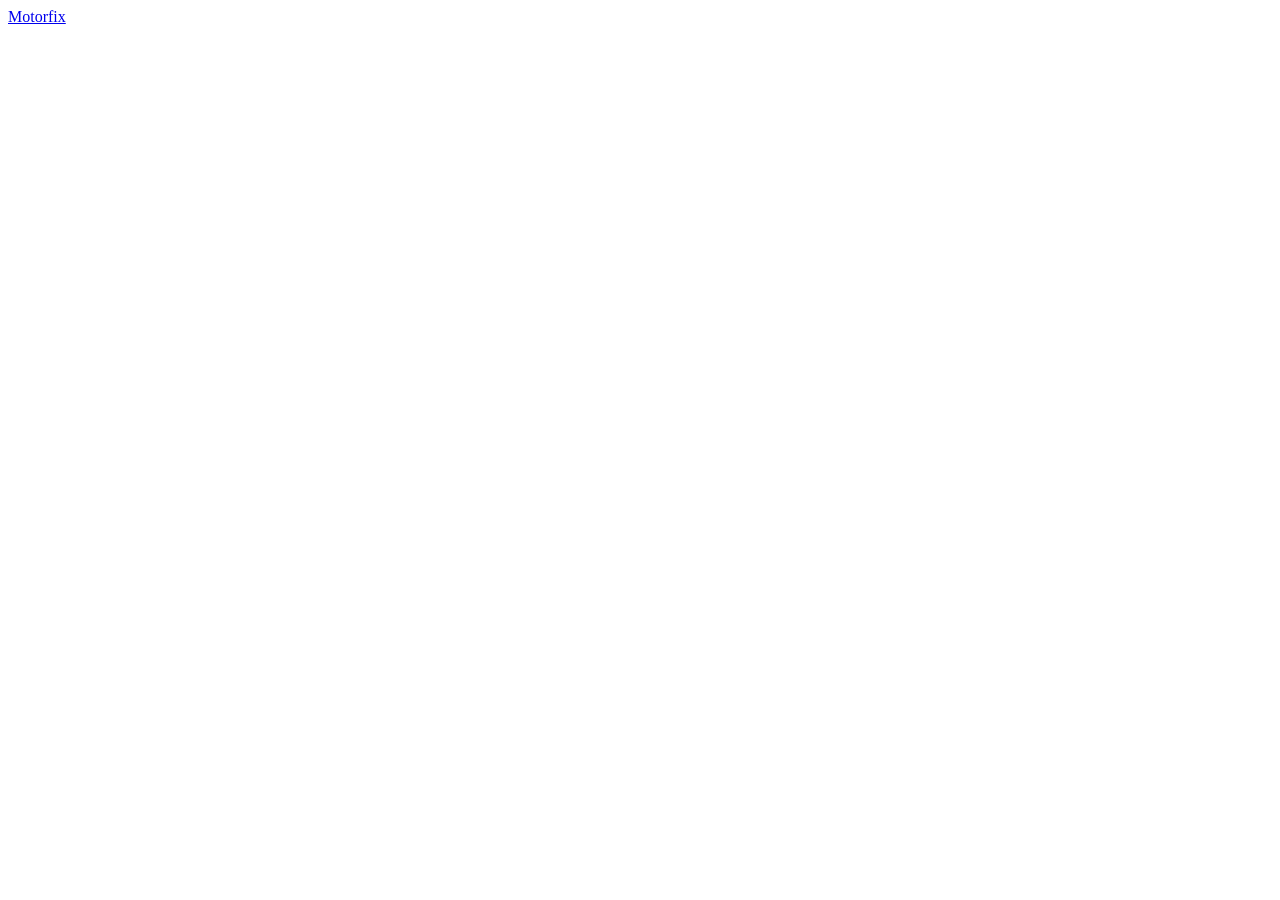
==== frontend/index.html @ 5db6e571 "Comienzo de html y correccion en conexion.php" ====
<!DOCTYPE html>
<html lang="es">
<head>
    <meta charset="UTF-8">
    <meta name="viewport" content="width=device-width, initial-scale=1.0">
    <title>Motorfix</title>
</head>
<body>
    <header>
        <a href="#inicio" aria-label="Motorfix, inicio">Motorfix</a>

        <nav aria-label="Navegación principal">
            <ul>
                
            </ul>
        </nav>
    </header>
</body>
</html>
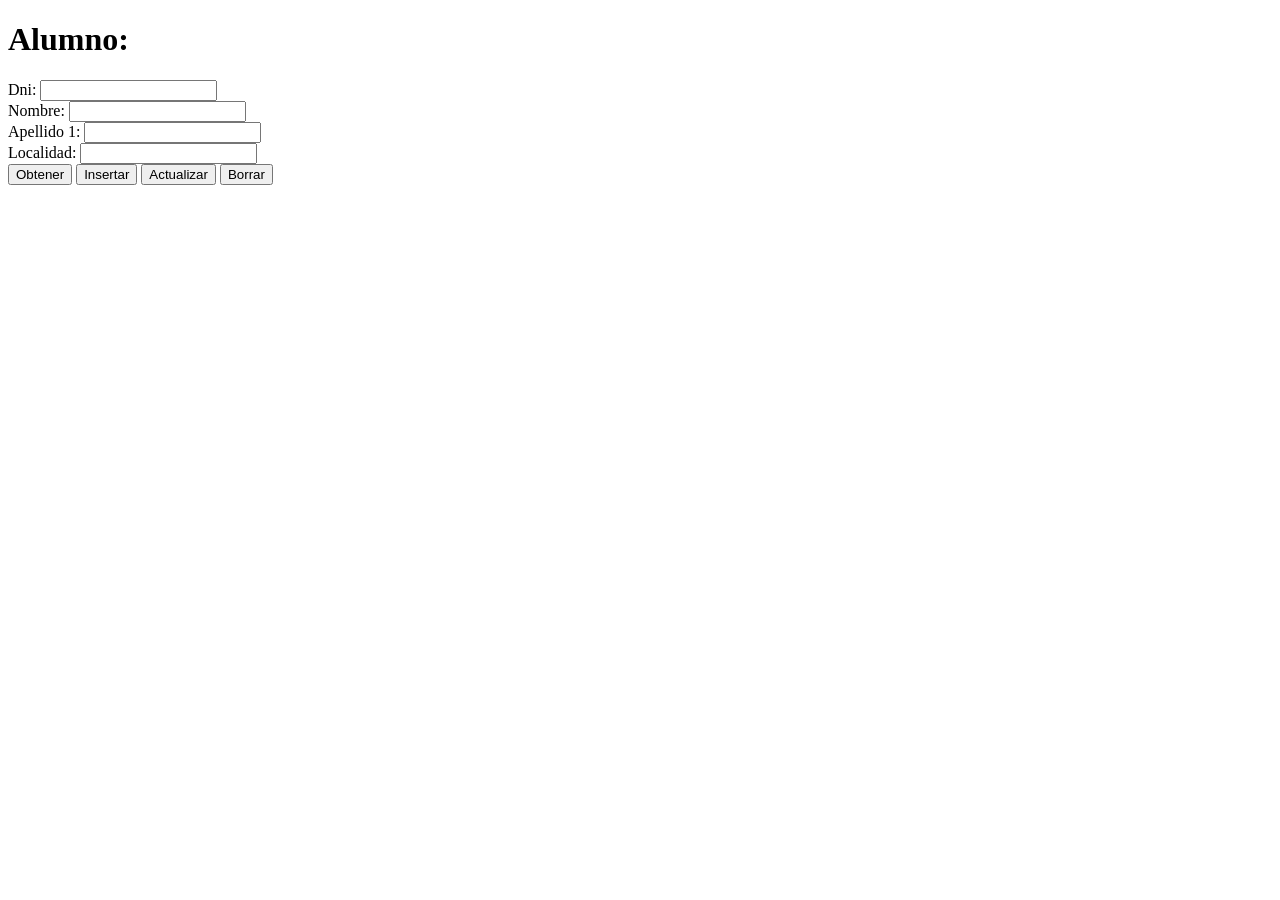
==== commit a1681249: "Codigo de clase agregado sin cambios, pendientes de entrelazar variables para funcionamiento correct" ====
--- a/frontend/index.html
+++ b/frontend/index.html
@@ -1,19 +1,38 @@
 <!DOCTYPE html>
-<html lang="es">
+<html lang="en">
 <head>
     <meta charset="UTF-8">
     <meta name="viewport" content="width=device-width, initial-scale=1.0">
-    <title>Motorfix</title>
+    <title>PROMESA</title>
+    <link rel="stylesheet" href="index.css">
+    <script src="index.js" defer ></script> 
+        <!--defer -> para que se ejecute después de que se cargue completamente el HTML-->   
 </head>
 <body>
-    <header>
-        <a href="#inicio" aria-label="Motorfix, inicio">Motorfix</a>
+    <h1>Alumno:</h1>    
+    <form>
+        <div>
+            <label for="dni" placeholder="Dni:">Dni:</label>
+            <input type="text" name="dni" id="dni" >
+        </div>
+        <div>
+            <label for="nombre" placeholder="Nombre:">Nombre:</label>
+            <input type="text" name="nombre" id="nombre" > 
+        </div>
+        <div>
+            <label for="apellido_1" placeholder="Apellido:">Apellido 1:</label>
+            <input type="text" name="apellido_1" id="apellido_1"> 
+        </div>
+        <div>
+            <label for="localidad" placeholder="Localidad:">Localidad:</label>
+            <input type="text" name="localidad" id="localidad" > 
+        </div>
 
-        <nav aria-label="Navegación principal">
-            <ul>
-                
-            </ul>
-        </nav>
-    </header>
+        <input type="button" value="Obtener" id="obtener">
+        <input type="button" value="Insertar" id="insertar">
+        <input type="button" value="Actualizar" id="actualizar">
+        <input type="button" value="Borrar" id="borrar">
+        
+    </form>
 </body>
 </html>
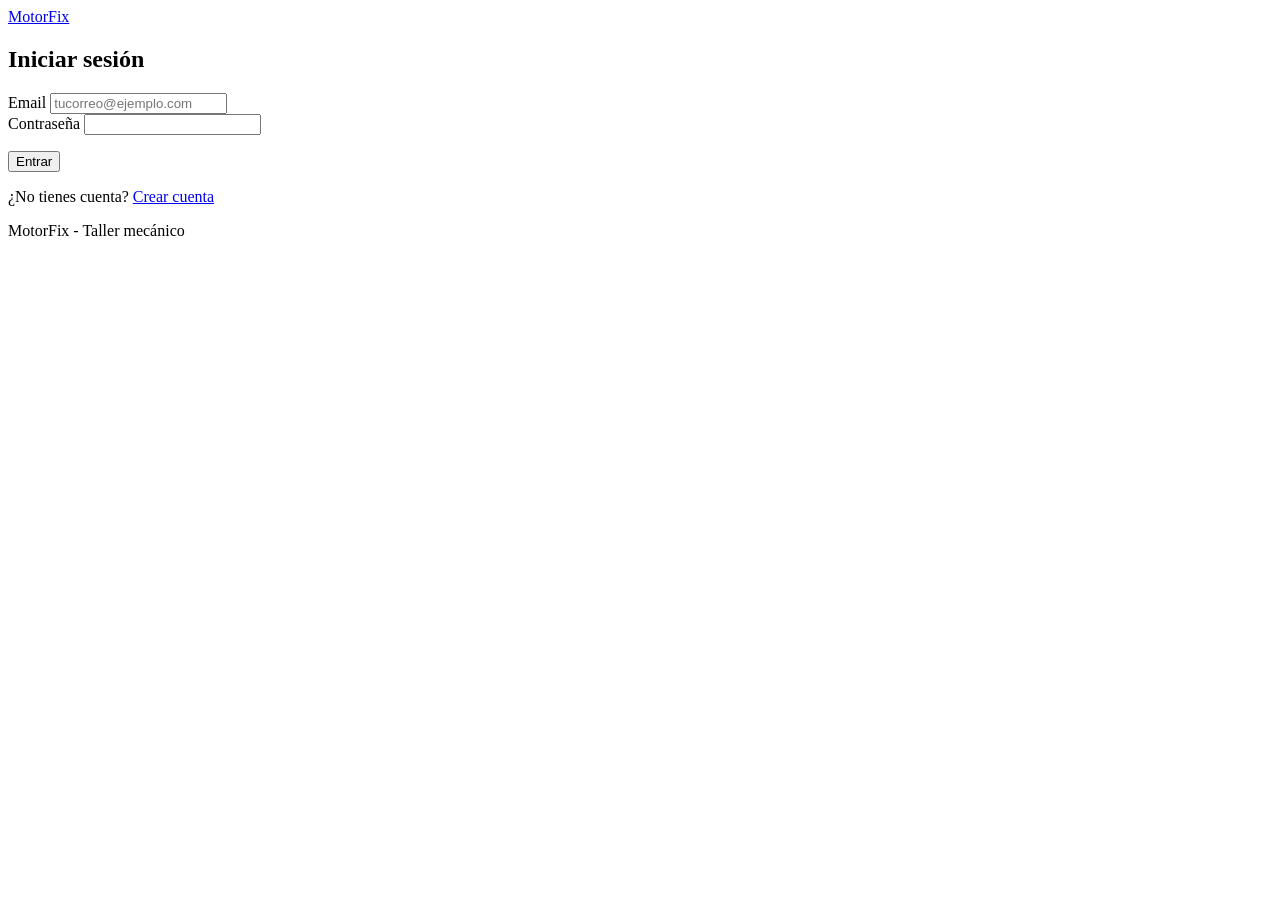
==== commit bf42b61f: "Adicion de registro,login, css basico y copia js de clase pendiente de modificaciones" ====
--- a/frontend/index.html
+++ b/frontend/index.html
@@ -1,38 +1,42 @@
 <!DOCTYPE html>
-<html lang="en">
+<html lang="es">
 <head>
     <meta charset="UTF-8">
     <meta name="viewport" content="width=device-width, initial-scale=1.0">
-    <title>PROMESA</title>
-    <link rel="stylesheet" href="index.css">
-    <script src="index.js" defer ></script> 
-        <!--defer -> para que se ejecute después de que se cargue completamente el HTML-->   
+    <title>Iniciar sesión - MotorFix</title>
+    <link rel="stylesheet" href=".../frontend/index.css">
 </head>
 <body>
-    <h1>Alumno:</h1>    
-    <form>
-        <div>
-            <label for="dni" placeholder="Dni:">Dni:</label>
-            <input type="text" name="dni" id="dni" >
-        </div>
-        <div>
-            <label for="nombre" placeholder="Nombre:">Nombre:</label>
-            <input type="text" name="nombre" id="nombre" > 
-        </div>
-        <div>
-            <label for="apellido_1" placeholder="Apellido:">Apellido 1:</label>
-            <input type="text" name="apellido_1" id="apellido_1"> 
-        </div>
-        <div>
-            <label for="localidad" placeholder="Localidad:">Localidad:</label>
-            <input type="text" name="localidad" id="localidad" > 
-        </div>
+    <header>
+        <a href="index.html">MotorFix</a>
+    </header>
+        <section>
+            <h1>Iniciar sesión</h1>
 
-        <input type="button" value="Obtener" id="obtener">
-        <input type="button" value="Insertar" id="insertar">
-        <input type="button" value="Actualizar" id="actualizar">
-        <input type="button" value="Borrar" id="borrar">
-        
-    </form>
+            <!-- El formulario no se envía solo: el botón es type="button" y lo gestiona login.js con fetch() -->
+            <form id="formLogin" >
+                <div>
+                    <label for="email">Email</label>
+                    <input type="email" id="email" name="email" placeholder="tucorreo@ejemplo.com" required>
+                </div>
+
+                <div>
+                    <label for="password">Contraseña</label>
+                    <input type="password" id="password" name="password" required>
+                </div>
+
+                <!-- Aquí se mostrarán los mensajes de error o de éxito desde JS -->
+                <p id="mensaje" role="alert"></p>
+
+                <button type="button" id="entrar">Entrar</button>
+            </form>
+
+            <p>¿No tienes cuenta? <a href="registroUsuario.html">Crear cuenta</a></p>
+        </section>
+    <footer>
+        <p>MotorFix - Taller mecánico</p>
+    </footer>
+
+    <script src="../js/login.js"></script>
 </body>
 </html>
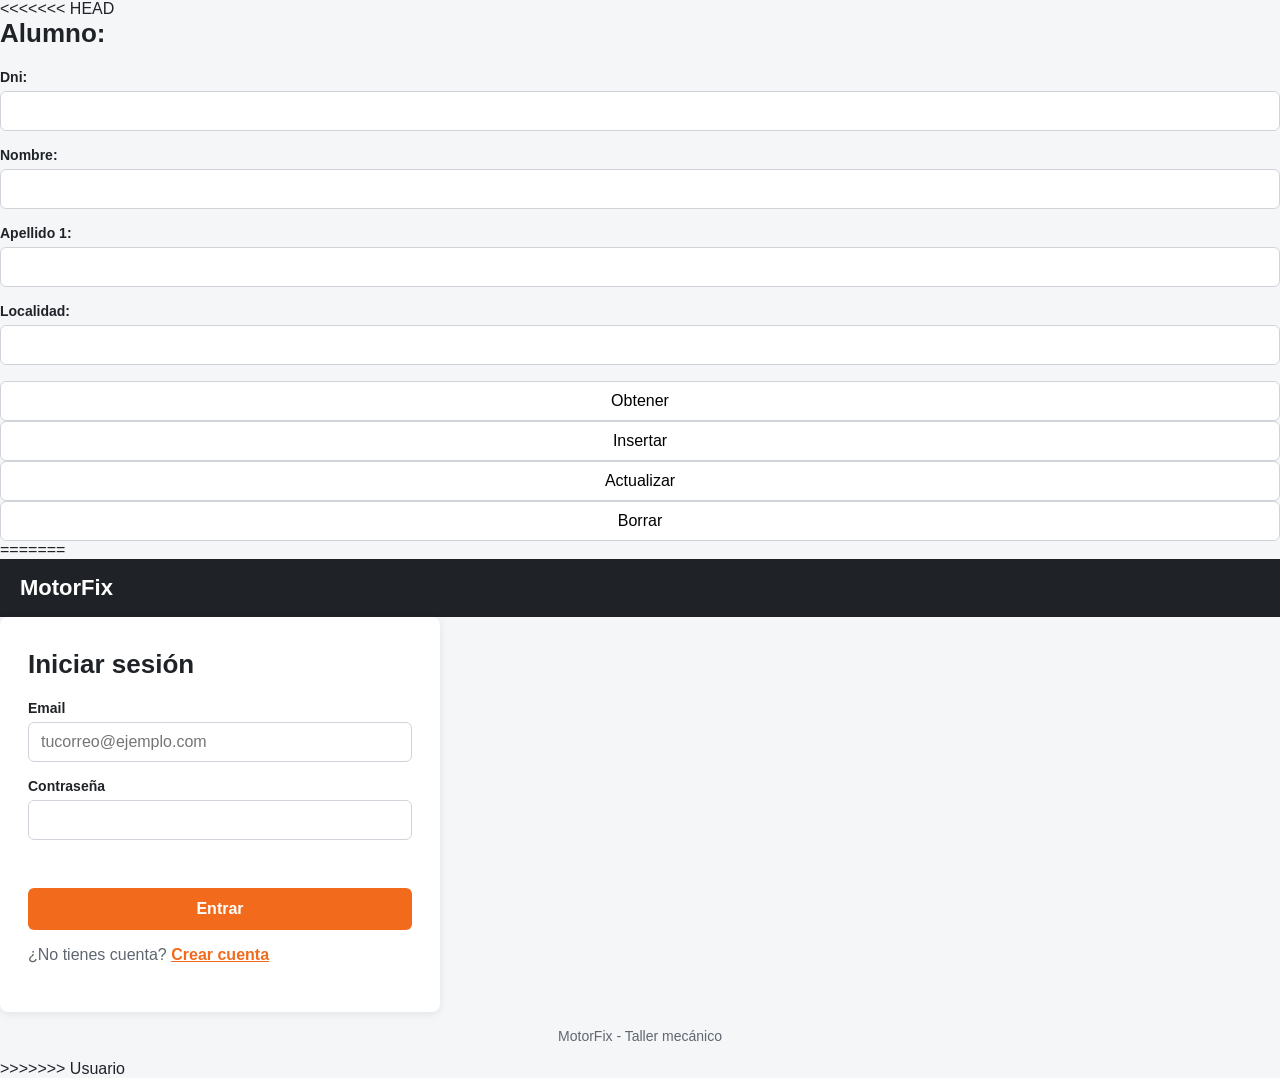
==== commit 42a233c6: "Merge rama Usuario en desarrollo: clases  con CRUD" ====
--- a/frontend/index.html
+++ b/frontend/index.html
@@ -1,8 +1,41 @@
 <!DOCTYPE html>
-<html lang="es">
+<html lang="en">
 <head>
     <meta charset="UTF-8">
     <meta name="viewport" content="width=device-width, initial-scale=1.0">
+<<<<<<< HEAD
+    <title>PROMESA</title>
+    <link rel="stylesheet" href="index.css">
+    <script src="index.js" defer ></script> 
+        <!--defer -> para que se ejecute después de que se cargue completamente el HTML-->   
+</head>
+<body>
+    <h1>Alumno:</h1>    
+    <form>
+        <div>
+            <label for="dni" placeholder="Dni:">Dni:</label>
+            <input type="text" name="dni" id="dni" >
+        </div>
+        <div>
+            <label for="nombre" placeholder="Nombre:">Nombre:</label>
+            <input type="text" name="nombre" id="nombre" > 
+        </div>
+        <div>
+            <label for="apellido_1" placeholder="Apellido:">Apellido 1:</label>
+            <input type="text" name="apellido_1" id="apellido_1"> 
+        </div>
+        <div>
+            <label for="localidad" placeholder="Localidad:">Localidad:</label>
+            <input type="text" name="localidad" id="localidad" > 
+        </div>
+
+        <input type="button" value="Obtener" id="obtener">
+        <input type="button" value="Insertar" id="insertar">
+        <input type="button" value="Actualizar" id="actualizar">
+        <input type="button" value="Borrar" id="borrar">
+        
+    </form>
+=======
     <title>Iniciar sesión - MotorFix</title>
     <link rel="stylesheet" href=".../frontend/index.css">
 </head>
@@ -38,5 +71,6 @@
     </footer>
 
     <script src="../js/login.js"></script>
+>>>>>>> Usuario
 </body>
 </html>
--- a/frontend/index.css
+++ b/frontend/index.css
@@ -0,0 +1,170 @@
+/* =====================================================================
+   MotorFix - Estilos básicos (login y registro)
+   Responsive sin media queries: anchos máximos, porcentajes y flexbox
+   ===================================================================== */
+
+/* ---------- Variables de color ---------- */
+:root {
+    --grafito: #1F2328;
+    --naranja: #F26B1D;
+    --naranja-oscuro: #D45A12;
+    --fondo: #F5F6F8;
+    --blanco: #FFFFFF;
+    --gris-borde: #D0D4DA;
+    --gris-texto: #5F6670;
+}
+
+/* ---------- Base ---------- */
+* {
+    box-sizing: border-box; /* el padding no suma al ancho: evita que los inputs se salgan */
+}
+
+body {
+    margin: 0;
+    font-family: Arial, Helvetica, sans-serif;
+    font-size: 16px;
+    color: var(--grafito);
+    background-color: var(--fondo);
+
+    /* La página ocupa toda la altura y el footer se queda abajo */
+    min-height: 100vh;
+    display: flex;
+    flex-direction: column;
+}
+
+/* ---------- Cabecera ---------- */
+header {
+    background-color: var(--grafito);
+    padding: 16px 20px;
+}
+
+header a {
+    color: var(--blanco);
+    font-size: 22px;
+    font-weight: bold;
+    text-decoration: none;
+}
+
+/* ---------- Contenido ---------- */
+main {
+    flex: 1; /* ocupa el espacio libre entre header y footer */
+    display: flex;
+    justify-content: center;
+    align-items: flex-start;
+    padding: 40px 16px;
+}
+
+/* Tarjeta blanca: crece hasta 440px y en pantallas pequeñas ocupa el 100% */
+section {
+    width: 100%;
+    max-width: 440px;
+    background-color: var(--blanco);
+    border-radius: 8px;
+    padding: 32px 28px;
+    box-shadow: 0 2px 8px rgba(0, 0, 0, 0.08);
+}
+
+h1 {
+    margin: 0 0 20px;
+    font-size: 26px;
+}
+
+section > p {
+    color: var(--gris-texto);
+}
+
+/* ---------- Formulario ---------- */
+fieldset {
+    border: 1px solid var(--gris-borde);
+    border-radius: 8px;
+    padding: 12px 16px 4px;
+    margin: 0 0 20px;
+}
+
+legend {
+    padding: 0 6px;
+    font-weight: bold;
+    color: var(--gris-texto);
+}
+
+/* Cada grupo etiqueta + campo */
+form div {
+    display: flex;
+    flex-direction: column;
+    margin-bottom: 16px;
+}
+
+label {
+    margin-bottom: 6px;
+    font-weight: bold;
+    font-size: 14px;
+}
+
+input {
+    width: 100%;
+    padding: 10px 12px;
+    font-size: 16px; /* 16px evita que el móvil haga zoom al escribir */
+    border: 1px solid var(--gris-borde);
+    border-radius: 6px;
+    background-color: var(--blanco);
+}
+
+input:focus {
+    outline: none;
+    border-color: var(--naranja);
+    box-shadow: 0 0 0 3px rgba(242, 107, 29, 0.2);
+}
+
+small {
+    margin-top: 4px;
+    color: var(--gris-texto);
+    font-size: 13px;
+}
+
+/* ---------- Mensaje de error / éxito (el color lo pone el JS) ---------- */
+#mensaje {
+    min-height: 20px; /* reserva el hueco para que el formulario no "salte" al aparecer */
+    margin: 0 0 12px;
+    font-size: 14px;
+    font-weight: bold;
+}
+
+/* ---------- Botón ---------- */
+button {
+    width: 100%;
+    padding: 12px;
+    font-size: 16px;
+    font-weight: bold;
+    color: var(--blanco);
+    background-color: var(--naranja);
+    border: none;
+    border-radius: 6px;
+    cursor: pointer;
+}
+
+button:hover {
+    background-color: var(--naranja-oscuro);
+}
+
+button:disabled {
+    background-color: var(--gris-borde);
+    cursor: not-allowed;
+}
+
+/* ---------- Enlaces ---------- */
+section a {
+    color: var(--naranja);
+    font-weight: bold;
+}
+
+/* ---------- Pie ---------- */
+footer {
+    text-align: center;
+    padding: 16px;
+    font-size: 14px;
+    color: var(--gris-texto);
+}
+
+footer p {
+    margin: 0;
+}
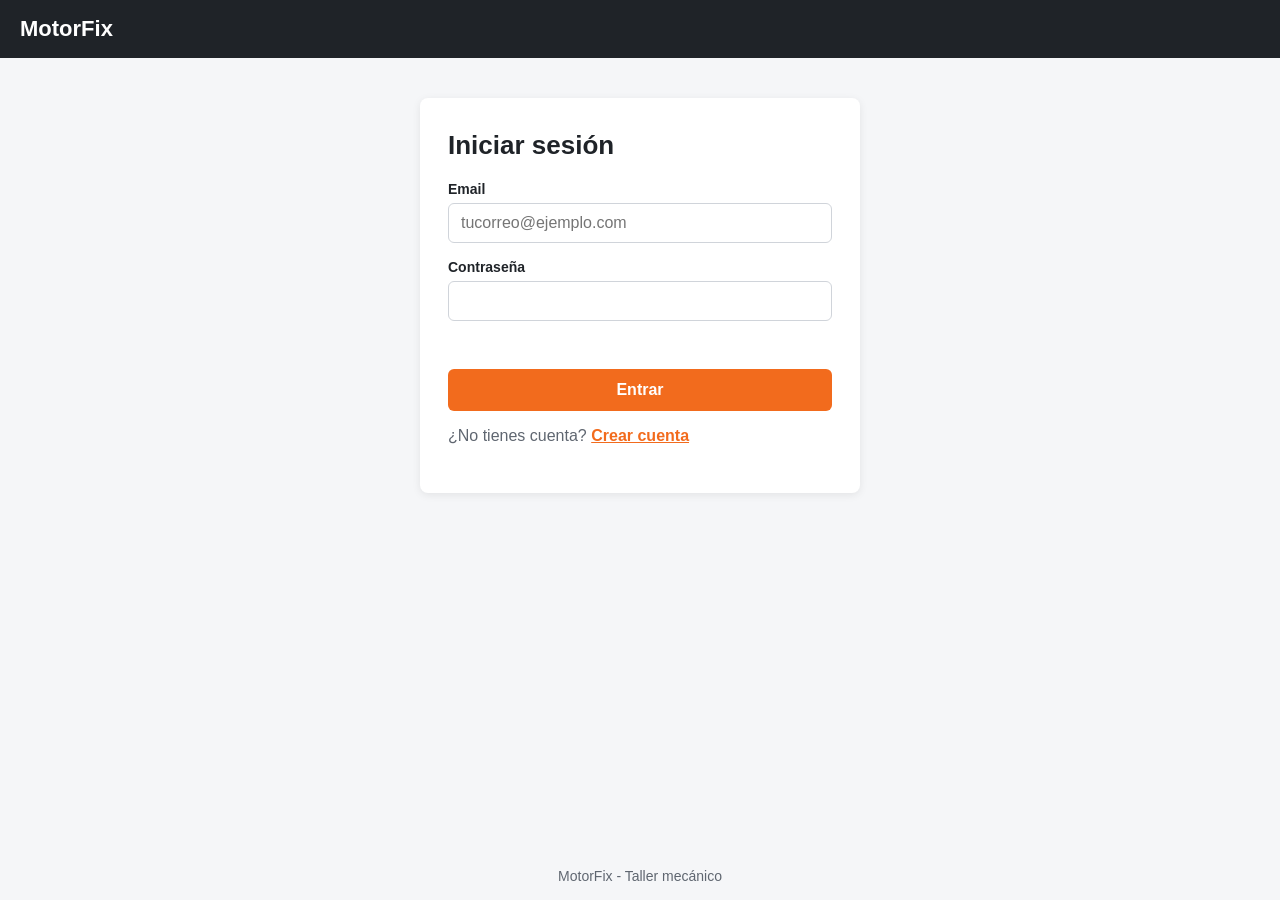
==== commit 2cd3ce78: "Cambios en toda la pagina actual para que se cree usuario funcionable, aunque todavia la pagina no r" ====
--- a/frontend/index.html
+++ b/frontend/index.html
@@ -1,43 +1,12 @@
 <!DOCTYPE html>
-<html lang="en">
+<html lang="es">
 <head>
     <meta charset="UTF-8">
     <meta name="viewport" content="width=device-width, initial-scale=1.0">
-<<<<<<< HEAD
-    <title>PROMESA</title>
+    <title>MotorFix</title>
     <link rel="stylesheet" href="index.css">
     <script src="index.js" defer ></script> 
         <!--defer -> para que se ejecute después de que se cargue completamente el HTML-->   
-</head>
-<body>
-    <h1>Alumno:</h1>    
-    <form>
-        <div>
-            <label for="dni" placeholder="Dni:">Dni:</label>
-            <input type="text" name="dni" id="dni" >
-        </div>
-        <div>
-            <label for="nombre" placeholder="Nombre:">Nombre:</label>
-            <input type="text" name="nombre" id="nombre" > 
-        </div>
-        <div>
-            <label for="apellido_1" placeholder="Apellido:">Apellido 1:</label>
-            <input type="text" name="apellido_1" id="apellido_1"> 
-        </div>
-        <div>
-            <label for="localidad" placeholder="Localidad:">Localidad:</label>
-            <input type="text" name="localidad" id="localidad" > 
-        </div>
-
-        <input type="button" value="Obtener" id="obtener">
-        <input type="button" value="Insertar" id="insertar">
-        <input type="button" value="Actualizar" id="actualizar">
-        <input type="button" value="Borrar" id="borrar">
-        
-    </form>
-=======
-    <title>Iniciar sesión - MotorFix</title>
-    <link rel="stylesheet" href=".../frontend/index.css">
 </head>
 <body>
     <header>
@@ -45,8 +14,6 @@
     </header>
         <section>
             <h1>Iniciar sesión</h1>
-
-            <!-- El formulario no se envía solo: el botón es type="button" y lo gestiona login.js con fetch() -->
             <form id="formLogin" >
                 <div>
                     <label for="email">Email</label>
@@ -57,9 +24,8 @@
                     <label for="password">Contraseña</label>
                     <input type="password" id="password" name="password" required>
                 </div>
-
                 <!-- Aquí se mostrarán los mensajes de error o de éxito desde JS -->
-                <p id="mensaje" role="alert"></p>
+                <p id="mensaje"></p>
 
                 <button type="button" id="entrar">Entrar</button>
             </form>
@@ -69,8 +35,5 @@
     <footer>
         <p>MotorFix - Taller mecánico</p>
     </footer>
-
-    <script src="../js/login.js"></script>
->>>>>>> Usuario
 </body>
 </html>
--- a/frontend/index.css
+++ b/frontend/index.css
@@ -1,52 +1,36 @@
-/* =====================================================================
-   MotorFix - Estilos básicos (login y registro)
-   Responsive sin media queries: anchos máximos, porcentajes y flexbox
-   ===================================================================== */
-
-/* ---------- Variables de color ---------- */
-:root {
-    --grafito: #1F2328;
-    --naranja: #F26B1D;
-    --naranja-oscuro: #D45A12;
-    --fondo: #F5F6F8;
-    --blanco: #FFFFFF;
-    --gris-borde: #D0D4DA;
-    --gris-texto: #5F6670;
-}
-
-/* ---------- Base ---------- */
 * {
     box-sizing: border-box; /* el padding no suma al ancho: evita que los inputs se salgan */
 }
-
 body {
     margin: 0;
     font-family: Arial, Helvetica, sans-serif;
     font-size: 16px;
-    color: var(--grafito);
-    background-color: var(--fondo);
-
+    color: #1F2328;
+    background-color: #F5F6F8;
     /* La página ocupa toda la altura y el footer se queda abajo */
     min-height: 100vh;
     display: flex;
     flex-direction: column;
-}
-
+    align-items: center; /* centra la tarjeta cuando la section va directa en el body */
+}
+/*Login y registro*/
 /* ---------- Cabecera ---------- */
 header {
-    background-color: var(--grafito);
+    width: 100%;
+    background-color: #1F2328;
     padding: 16px 20px;
 }
 
 header a {
-    color: var(--blanco);
+    color: #FFFFFF;
     font-size: 22px;
     font-weight: bold;
     text-decoration: none;
 }
 
-/* ---------- Contenido ---------- */
+/* ---------- Contenido (login: la section va dentro de main) ---------- */
 main {
+    width: 100%;
     flex: 1; /* ocupa el espacio libre entre header y footer */
     display: flex;
     justify-content: center;
@@ -58,24 +42,38 @@
 section {
     width: 100%;
     max-width: 440px;
-    background-color: var(--blanco);
+    background-color: #FFFFFF;
     border-radius: 8px;
     padding: 32px 28px;
     box-shadow: 0 2px 8px rgba(0, 0, 0, 0.08);
 }
 
+/* Registro: la section va directa en el body, sin main que le dé margen */
+body > section {
+    width: calc(100% - 32px);
+    margin: 40px 0;
+}
+
 h1 {
     margin: 0 0 20px;
     font-size: 26px;
 }
 
+/* Subtítulo del registro: sin la negrita que trae el h4 por defecto */
+h4 {
+    margin: -12px 0 24px;
+    font-size: 16px;
+    font-weight: normal;
+    color: #5F6670;
+}
+
 section > p {
-    color: var(--gris-texto);
+    color: #5F6670;
 }
 
 /* ---------- Formulario ---------- */
 fieldset {
-    border: 1px solid var(--gris-borde);
+    border: 1px solid #D0D4DA;
     border-radius: 8px;
     padding: 12px 16px 4px;
     margin: 0 0 20px;
@@ -84,7 +82,7 @@
 legend {
     padding: 0 6px;
     font-weight: bold;
-    color: var(--gris-texto);
+    color: #5F6670;
 }
 
 /* Cada grupo etiqueta + campo */
@@ -104,24 +102,24 @@
     width: 100%;
     padding: 10px 12px;
     font-size: 16px; /* 16px evita que el móvil haga zoom al escribir */
-    border: 1px solid var(--gris-borde);
+    border: 1px solid #D0D4DA;
     border-radius: 6px;
-    background-color: var(--blanco);
+    background-color: #FFFFFF;
 }
 
 input:focus {
     outline: none;
-    border-color: var(--naranja);
+    border-color: #F26B1D;
     box-shadow: 0 0 0 3px rgba(242, 107, 29, 0.2);
 }
 
 small {
     margin-top: 4px;
-    color: var(--gris-texto);
+    color: #5F6670;
     font-size: 13px;
 }
 
-/* ---------- Mensaje de error / éxito (el color lo pone el JS) ---------- */
+/* ---------- Mensaje de error / éxito ---------- */
 #mensaje {
     min-height: 20px; /* reserva el hueco para que el formulario no "salte" al aparecer */
     margin: 0 0 12px;
@@ -135,36 +133,303 @@
     padding: 12px;
     font-size: 16px;
     font-weight: bold;
-    color: var(--blanco);
-    background-color: var(--naranja);
+    color: #FFFFFF;
+    background-color: #F26B1D;
     border: none;
     border-radius: 6px;
     cursor: pointer;
 }
 
 button:hover {
-    background-color: var(--naranja-oscuro);
-}
-
-button:disabled {
-    background-color: var(--gris-borde);
-    cursor: not-allowed;
+    background-color: #D45A12;
+}
+
+/* ---------- "¿Ya tienes cuenta?" (último div de la tarjeta del registro) ---------- */
+section > div:last-child {
+    margin-top: 20px;
+    color: #5F6670;
 }
 
 /* ---------- Enlaces ---------- */
 section a {
-    color: var(--naranja);
+    color: #F26B1D;
     font-weight: bold;
 }
 
 /* ---------- Pie ---------- */
 footer {
+    margin-top: auto; /* empuja el footer al final de la página */
     text-align: center;
     padding: 16px;
     font-size: 14px;
-    color: var(--gris-texto);
-}
-
-footer p {
+    color: #5F6670;
+}
+
+footer p,
+footer div {
     margin: 0;
+}
+
+
+/* =====================================================================
+   ÁREA DE CLIENTE (cliente.html)
+   Todo va dentro de .areaCliente (clase del <body> de cliente.html)
+   para que las reglas del login de arriba no afecten a esta pantalla
+   ===================================================================== */
+
+/* ---------- Anular las reglas del login en esta página ---------- */
+body.areaCliente {
+    display: block;
+}
+
+.areaCliente section {
+    max-width: none;
+    background-color: transparent;
+    padding: 0;
+    box-shadow: none;
+}
+
+.areaCliente button {
+    width: auto;
+    padding: 0;
+    font-size: 15px;
+    font-weight: normal;
+    color: inherit;
+    background-color: transparent;
+    cursor: pointer;
+}
+
+.areaCliente h1 {
+    margin: 0 0 8px;
+}
+
+.areaCliente h2 {
+    margin: 0 0 12px;
+    font-size: 18px;
+}
+
+.areaCliente p {
+    margin: 0 0 8px;
+}
+
+/* Textos en gris */
+.areaCliente .textoGris,
+.areaCliente .saludo p,
+.areaCliente .avisoCita p {
+    color: #5F6670;
+}
+
+.areaCliente .textoGris {
+    font-size: 14px;
+}
+
+/* ---------- Estructura: menú lateral + zona principal ---------- */
+/* flex-wrap: si no caben juntos (pantalla menor de 860px = 220 + 640),
+   el menú se coloca arriba ocupando todo el ancho */
+.areaCliente .contenedor {
+    display: flex;
+    flex-wrap: wrap;
+    min-height: 100vh;
+}
+
+.areaCliente .menuLateral {
+    flex: 1 0 220px;
+    background-color: #1F2328;
+    padding: 20px 16px;
+}
+
+.areaCliente .zonaPrincipal {
+    flex: 999 1 640px;
+    min-width: 0; /* evita que el contenido largo ensanche la página */
+    display: block;
+    padding: 0;
+}
+
+/* ---------- Menú lateral ---------- */
+.areaCliente .cajaLogo {
+    margin-bottom: 24px;
+}
+
+.areaCliente .logo {
+    margin: 0;
+    color: #FFFFFF;
+    font-size: 22px;
+    font-weight: bold;
+}
+
+/* Las opciones se colocan en filas: en el menú lateral cabe una por fila
+   y en el móvil se ponen varias por fila */
+.areaCliente .menu {
+    display: flex;
+    flex-wrap: wrap;
+    gap: 4px;
+}
+
+.areaCliente .tituloMenu {
+    flex-basis: 100%; /* el título del menú ocupa su propia fila */
+    padding: 0 12px;
+    font-size: 12px;
+    font-weight: bold;
+    color: #9AA1AB;
+    letter-spacing: 1px;
+}
+
+.areaCliente .item_nav {
+    flex: 1 1 140px; /* cada opción mide al menos 140px y crece para llenar la fila */
+    padding: 10px 12px;
+    text-align: left;
+    color: #D0D4DA;
+    border-radius: 6px;
+}
+
+.areaCliente .item_nav:hover {
+    background-color: #2D333B;
+    color: #FFFFFF;
+}
+
+/* Opción del menú en la que estamos */
+.areaCliente .item_nav.seleccionado {
+    background-color: #F26B1D;
+    color: #FFFFFF;
+    font-weight: bold;
+}
+
+/* ---------- Barra superior ---------- */
+.areaCliente .barraSuperior {
+    display: flex;
+    flex-wrap: wrap; /* en el móvil el bloque del usuario baja debajo del título */
+    justify-content: space-between;
+    align-items: center;
+    gap: 12px;
+    padding: 16px 24px;
+    background-color: #FFFFFF;
+    border-bottom: 1px solid #D0D4DA;
+}
+
+.areaCliente .tituloPagina {
+    margin: 0;
+    font-size: 20px;
+    font-weight: bold;
+}
+
+.areaCliente .datosSesion {
+    display: flex;
+    flex-wrap: wrap;
+    align-items: center;
+    gap: 12px;
+}
+
+.areaCliente .nombreUsuario {
+    margin: 0;
+    font-weight: bold;
+}
+
+/* Etiqueta de estado (Cliente, Confirmada...) */
+.areaCliente .etiqueta {
+    padding: 4px 10px;
+    font-size: 13px;
+    font-weight: bold;
+    color: #D45A12;
+    background-color: #FDEBDD;
+    border-radius: 12px;
+}
+
+/* ---------- Contenido ---------- */
+.areaCliente .contenido {
+    max-width: 1100px;
+    padding: 32px 24px;
+}
+
+.areaCliente .saludo {
+    margin-bottom: 24px;
+}
+
+/* Grid con auto-fit: tantas columnas de al menos 180px como quepan
+   (3 en el ordenador, 2 en tablet, 1 en el móvil), todas del mismo ancho */
+.areaCliente .resumen {
+    display: grid;
+    grid-template-columns: repeat(auto-fit, minmax(180px, 1fr));
+    gap: 20px;
+    margin-bottom: 24px;
+}
+
+/* Tarjetas blancas: las del resumen y el aviso de "Pedir cita" */
+.areaCliente .tarjeta,
+.areaCliente .avisoCita {
+    display: flex;
+    flex-direction: column;
+    align-items: flex-start;
+    background-color: #FFFFFF;
+    border-radius: 8px;
+    padding: 24px;
+    box-shadow: 0 2px 8px rgba(0, 0, 0, 0.08);
+}
+
+.areaCliente .tarjeta .etiqueta {
+    margin-bottom: 12px;
+}
+
+.areaCliente .fechaCita {
+    font-size: 18px;
+    font-weight: bold;
+}
+
+.areaCliente .numeroGrande,
+.areaCliente .totalFactura {
+    margin-bottom: 4px;
+    font-size: 32px;
+    font-weight: bold;
+    color: #F26B1D;
+}
+
+/* Aviso de "Pedir cita" con borde naranja a la izquierda */
+.areaCliente .avisoCita {
+    border-left: 4px solid #F26B1D;
+    border-radius: 0 8px 8px 0;
+}
+
+.areaCliente .avisoCita p {
+    margin-bottom: 16px;
+}
+
+/* ---------- Botones ---------- */
+/* Botón que parece un enlace (se queda abajo en cada tarjeta) */
+.areaCliente .enlaceTarjeta {
+    margin-top: auto;
+    padding-top: 12px;
+    font-weight: bold;
+    color: #F26B1D;
+    text-decoration: underline;
+}
+
+.areaCliente .botonNaranja,
+.areaCliente .botonBlanco {
+    padding: 10px 18px;
+    font-weight: bold;
+    border-radius: 6px;
+}
+
+/* Botón principal naranja (igual que en el login) */
+.areaCliente .botonNaranja {
+    color: #FFFFFF;
+    background-color: #F26B1D;
+}
+
+/* Botón secundario con borde gris */
+.areaCliente .botonBlanco {
+    background-color: #FFFFFF;
+    border: 1px solid #D0D4DA;
+}
+
+.areaCliente .botonNaranja:hover {
+    background-color: #D45A12;
+}
+
+.areaCliente .botonBlanco:hover {
+    border-color: #F26B1D;
+    color: #F26B1D;
+}
+
+.areaCliente .enlaceTarjeta:hover {
+    color: #D45A12;
 }
